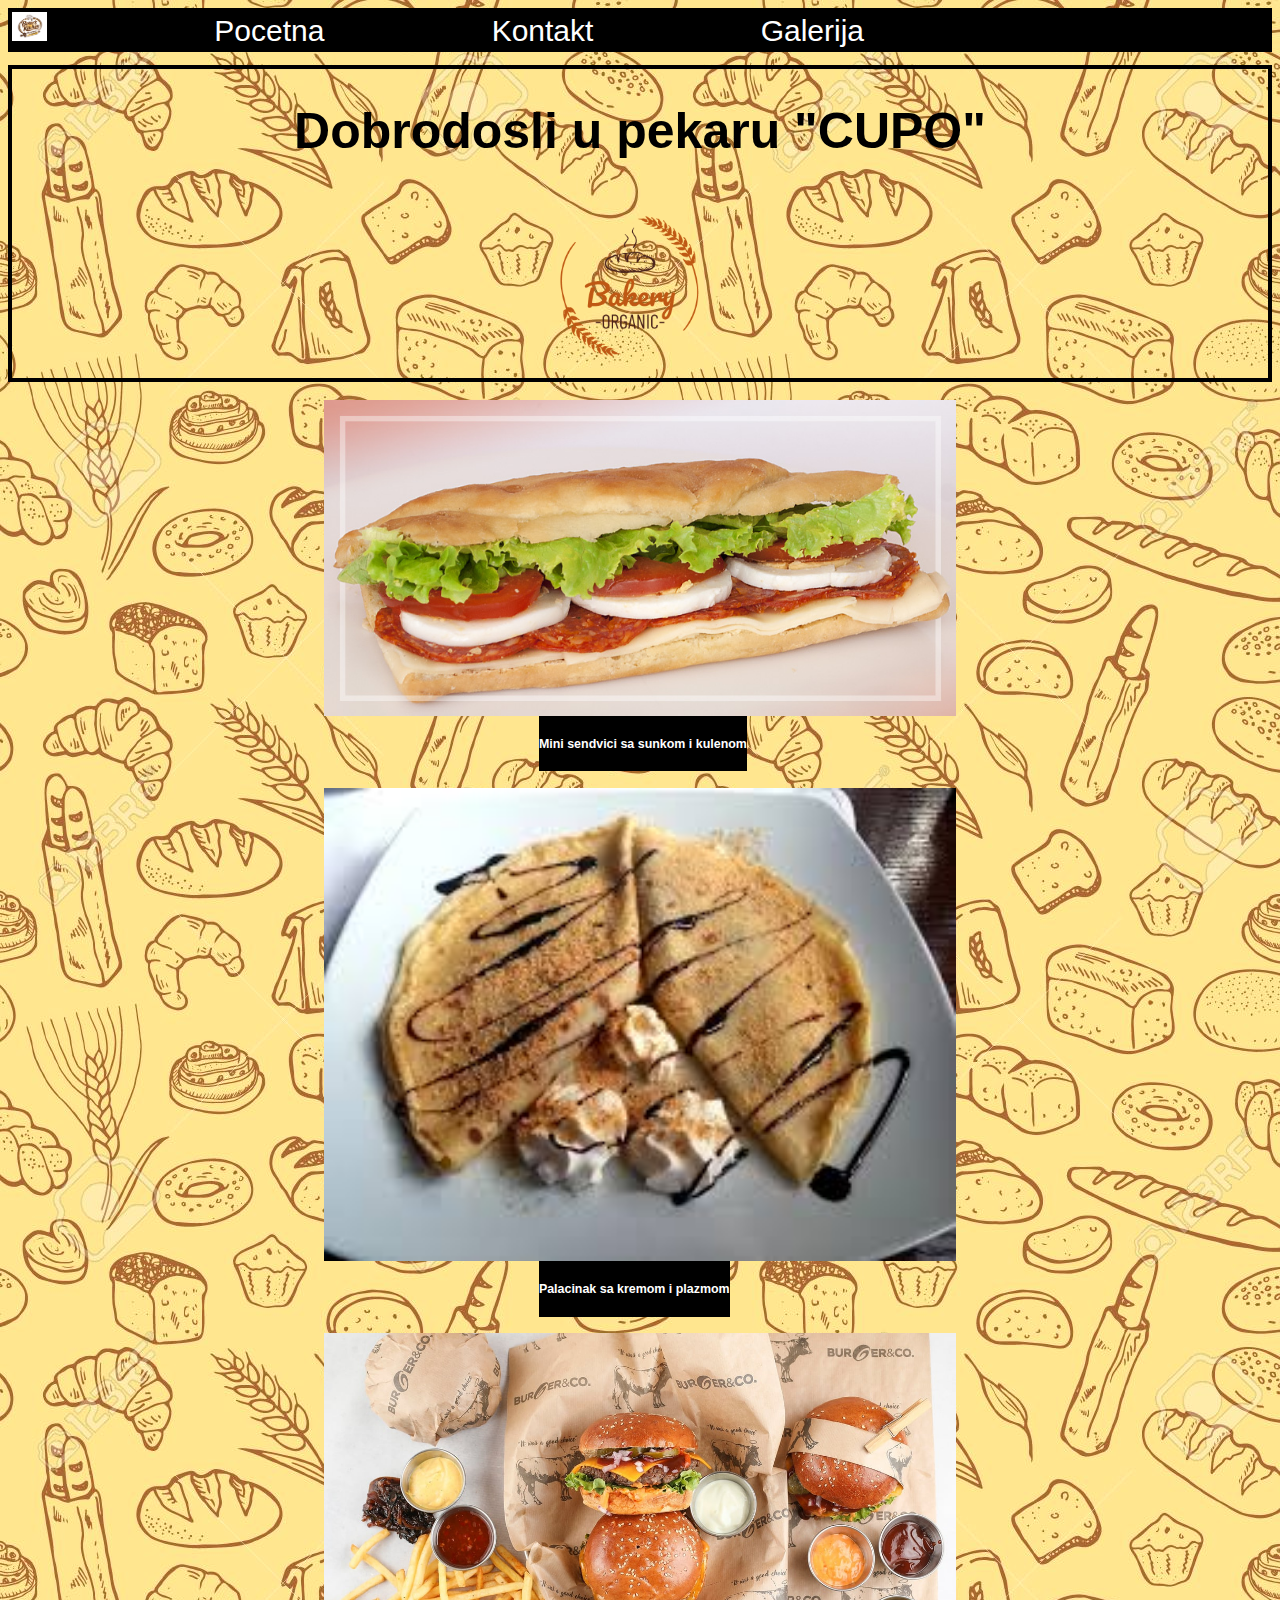
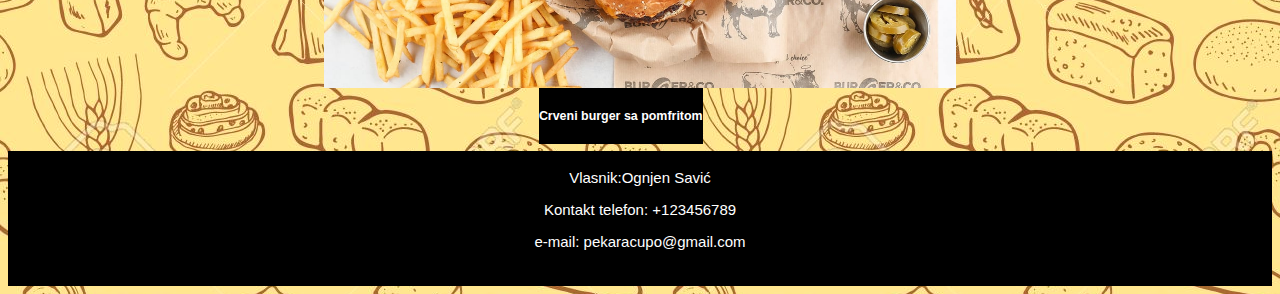
==== Galerija.html @ 7513d902 "Add files via upload" ====
<!DOCTYPE html>
<html>
 <head>
	 <title>Galerija</title>
	 <link rel="stylesheet" href="style.css"> 
	 <link rel="icon"
	href="ikonica za sajt/ikonica.png">
 </head>
  <body>
	<nav>
	    <img src="logo1.png" alt="logo slike" class="logo">
	    <a href="Pocetna.html">Pocetna</a>
        <a href="Kontakt.html">Kontakt</a>
		<a href="Galerija.html">Galerija</a>
		
	</nav>

    <div class="naslovna">
	 <h1>Dobrodosli u pekaru "CUPO"</h1>
	 <img src="logo2.png" alt="logo slike" class="logo2"><br>
    </div>
    <br>
<div class="hrana1">
	<img src="slika6.jpg" alt="sendvic" class="slika123">
	  <div class="tekst1">
	  	<h5>Mini sendvici sa sunkom i kulenom<h5>
	  	</div>
	  <br><br><br><br>
	    <img src="slika7.jpg" alt="palacinak" class="slika123">
	  <div class="tekst1">
	  	<h5>Palacinak sa kremom i plazmom<h5>
	  	</div>
	  <br><br><br><br>
	     <img src="slika8.jpg" alt="burger" class="slika123">
	  <div class="tekst1">
	  	<h5>Crveni burger sa pomfritom<h5>
	  </div>
	  	<div id="fb-root"></div>
<script async defer crossorigin="anonymous" src="https://connect.facebook.net/sr_RS/sdk.js#xfbml=1&version=v8.0" nonce="QbnbbK9h"></script>
	  <footer>
       <p>Vlasnik:Ognjen Savić</p>
       <p>Kontakt telefon: +123456789</p>
       <p>e-mail: pekaracupo@gmail.com</p>
         <div class="fb-like" data-href="https://developers.facebook.com/docs/plugins/" data-width="10px" data-layout="standard" data-action="like" data-size="small" data-share="true"></div><br>
 	    <div class="fb-share-button" 
data-href="https://www.your-domain.com/your-page.html" 
data-layout="button_count">
</div>
      </footer>
 </body>
</html>
---- style.css ----
body{
	background-image:url(1.jpg);
}
nav {
border:4px solid black;
text-decoration: none;
background:black;
}
a:hover{
	text-decoration: none;
	text-overflow: none;
	font-size: 30px;
	color: red;
	margin-left: 13%;
	font-family: Arial;
	font-weight: bold;
}
a{ 
	font-family: Arial;
	text-decoration: none;
	text-overflow: none;
	font-size: 30px;
	color: white;
	margin-left: 13%;
}
footer {
  display: block;
  border: 3px solid black;
  text-align: center;
  margin-top: 5%;
  color: white;
  background-color: black;
  font-family: Arial ;
}
img: {
	margin-top:10px; 
	margin-left:10px;
}
.logo{
	width:35px;

}
h1{
	font-family: Arial;
	font-size: 50px;
	text-align: center;
}
.logo2{
	width: 180px;
	margin-left: 42%;
}
.peciva{
	width:400px;
	display: inline;
	margin-left: 13%;
}
.naslovna{
	border:4px solid black;
	margin-top: 1%;
}

}
hr {
	border: 2px solid black;
}

}
.kontakt{
	text-align: center;
	border:2px solid black;
	font-family: arial;
	font-size: 15px;
}
.slika123{
  display: block;
  margin-left: auto;
  margin-right: auto;
  width: 50%;
}
.hrana1
{
	position: relative;
}
.tekst1{
	font-family: arial;
	 position: absolute;
    background-color: black;
    color: white;
    margin-left: 42%;
    font-size: 15px;
}
 h3 {
 	font-family: arial;
 	font-size: 30px;
 	text-align: center;
 	font-weight: bold;
 	color:black;
}
p{
	font-family: arial;
	font-size: 15px;
}
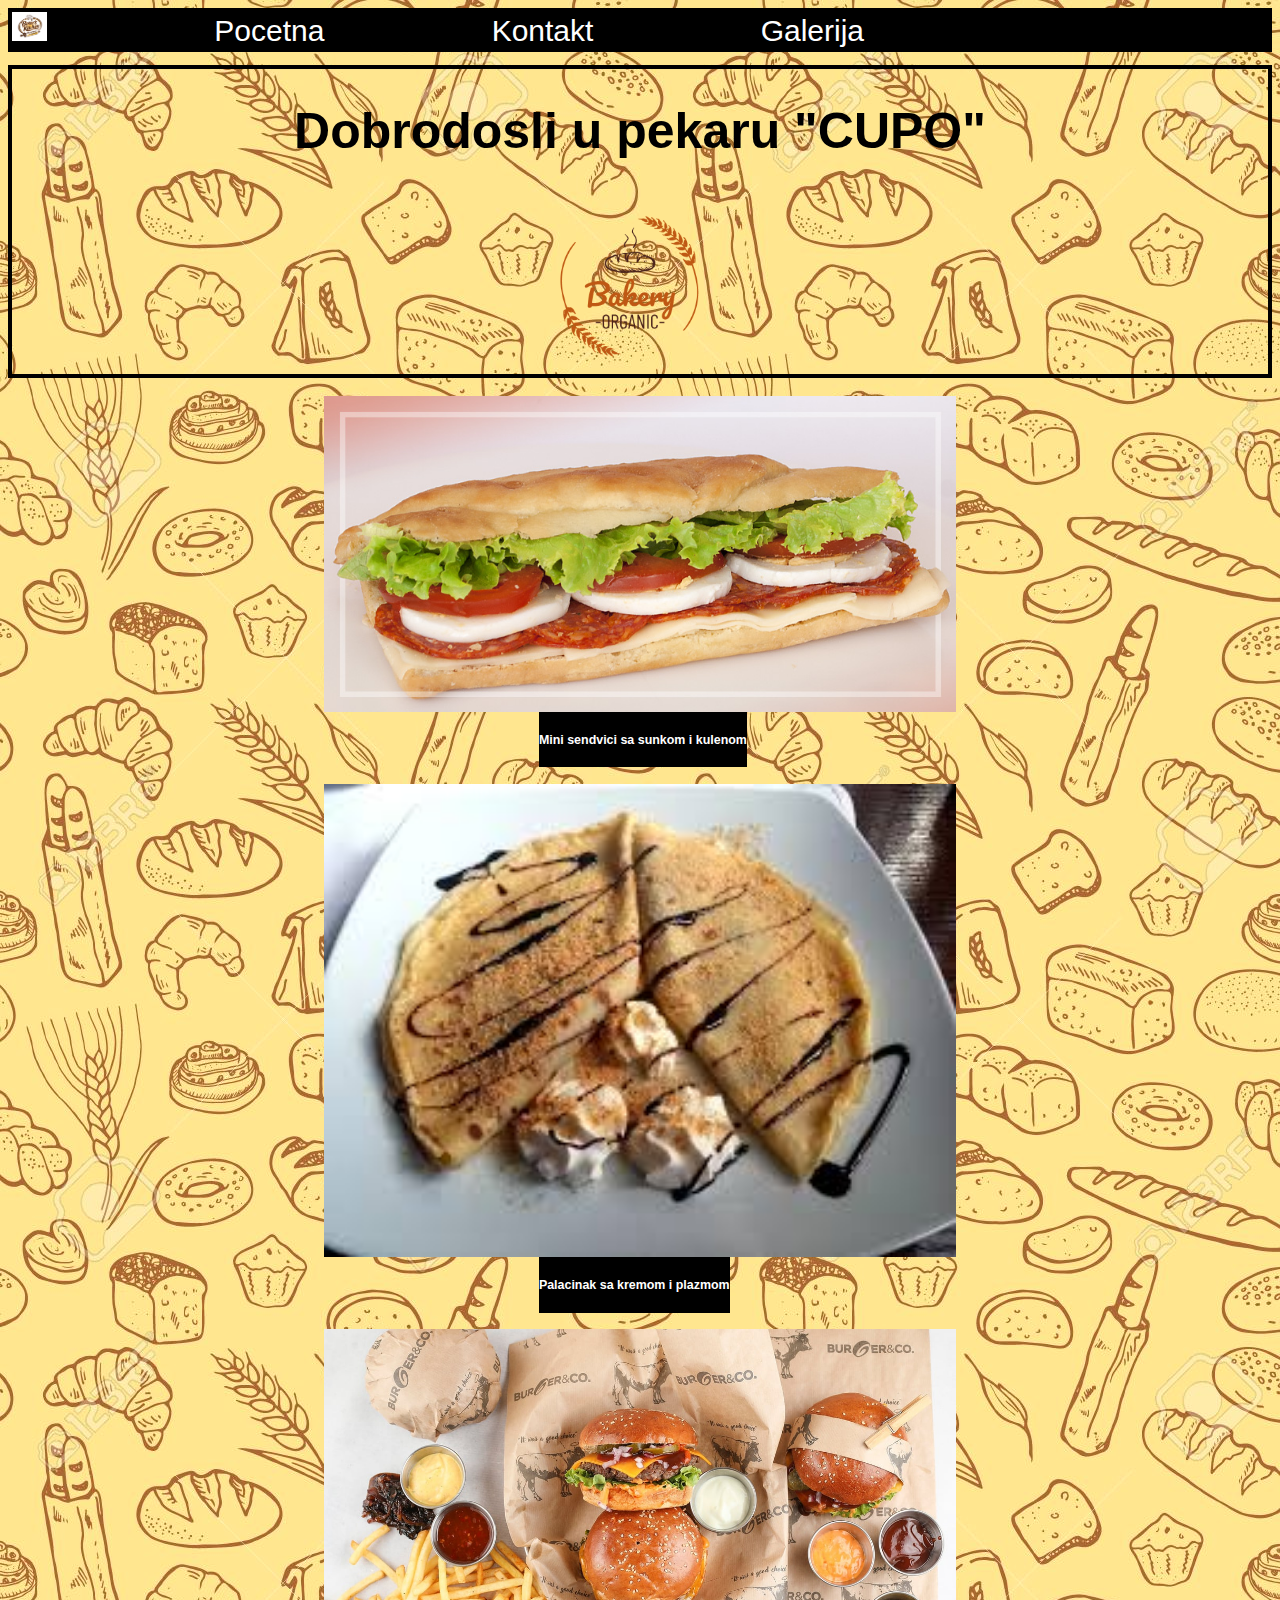
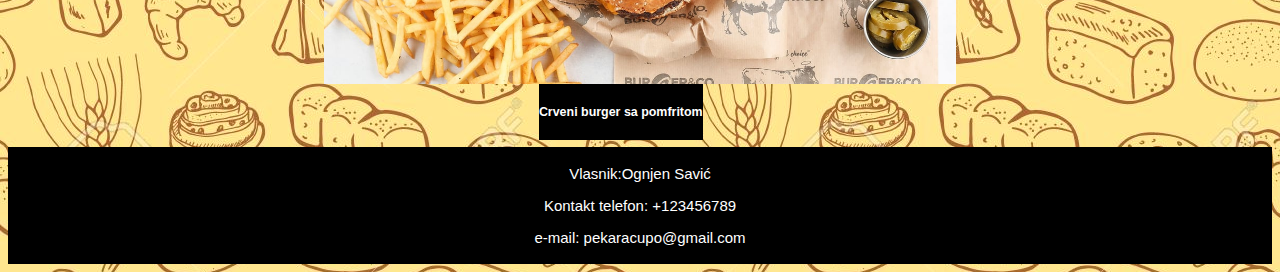
==== commit 8c7ff29f: "Update Galerija.html" ====
--- a/Galerija.html
+++ b/Galerija.html
@@ -1,4 +1,4 @@
-<!DOCTYPE html>
+
 <html>
  <head>
 	 <title>Galerija</title>
@@ -8,7 +8,7 @@
  </head>
   <body>
 	<nav>
-	    <img src="logo1.png" alt="logo slike" class="logo">
+	    <img src="logo1.png" class="logo">
 	    <a href="Pocetna.html">Pocetna</a>
         <a href="Kontakt.html">Kontakt</a>
 		<a href="Galerija.html">Galerija</a>
@@ -17,35 +17,30 @@
 
     <div class="naslovna">
 	 <h1>Dobrodosli u pekaru "CUPO"</h1>
-	 <img src="logo2.png" alt="logo slike" class="logo2"><br>
+	 <img src="logo2.png" class="logo2"><br>
     </div>
     <br>
 <div class="hrana1">
-	<img src="slika6.jpg" alt="sendvic" class="slika123">
+	<img src="slika6.jpg" class="slika123">
 	  <div class="tekst1">
 	  	<h5>Mini sendvici sa sunkom i kulenom<h5>
 	  	</div>
 	  <br><br><br><br>
-	    <img src="slika7.jpg" alt="palacinak" class="slika123">
+	    <img src="slika7.jpg"  class="slika123">
 	  <div class="tekst1">
 	  	<h5>Palacinak sa kremom i plazmom<h5>
 	  	</div>
 	  <br><br><br><br>
-	     <img src="slika8.jpg" alt="burger" class="slika123">
+	     <img src="slika8.jpg"  class="slika123">
 	  <div class="tekst1">
 	  	<h5>Crveni burger sa pomfritom<h5>
 	  </div>
-	  	<div id="fb-root"></div>
-<script async defer crossorigin="anonymous" src="https://connect.facebook.net/sr_RS/sdk.js#xfbml=1&version=v8.0" nonce="QbnbbK9h"></script>
+	  	
 	  <footer>
        <p>Vlasnik:Ognjen Savić</p>
        <p>Kontakt telefon: +123456789</p>
        <p>e-mail: pekaracupo@gmail.com</p>
-         <div class="fb-like" data-href="https://developers.facebook.com/docs/plugins/" data-width="10px" data-layout="standard" data-action="like" data-size="small" data-share="true"></div><br>
- 	    <div class="fb-share-button" 
-data-href="https://www.your-domain.com/your-page.html" 
-data-layout="button_count">
-</div>
+         
       </footer>
  </body>
-</html>+</html>
